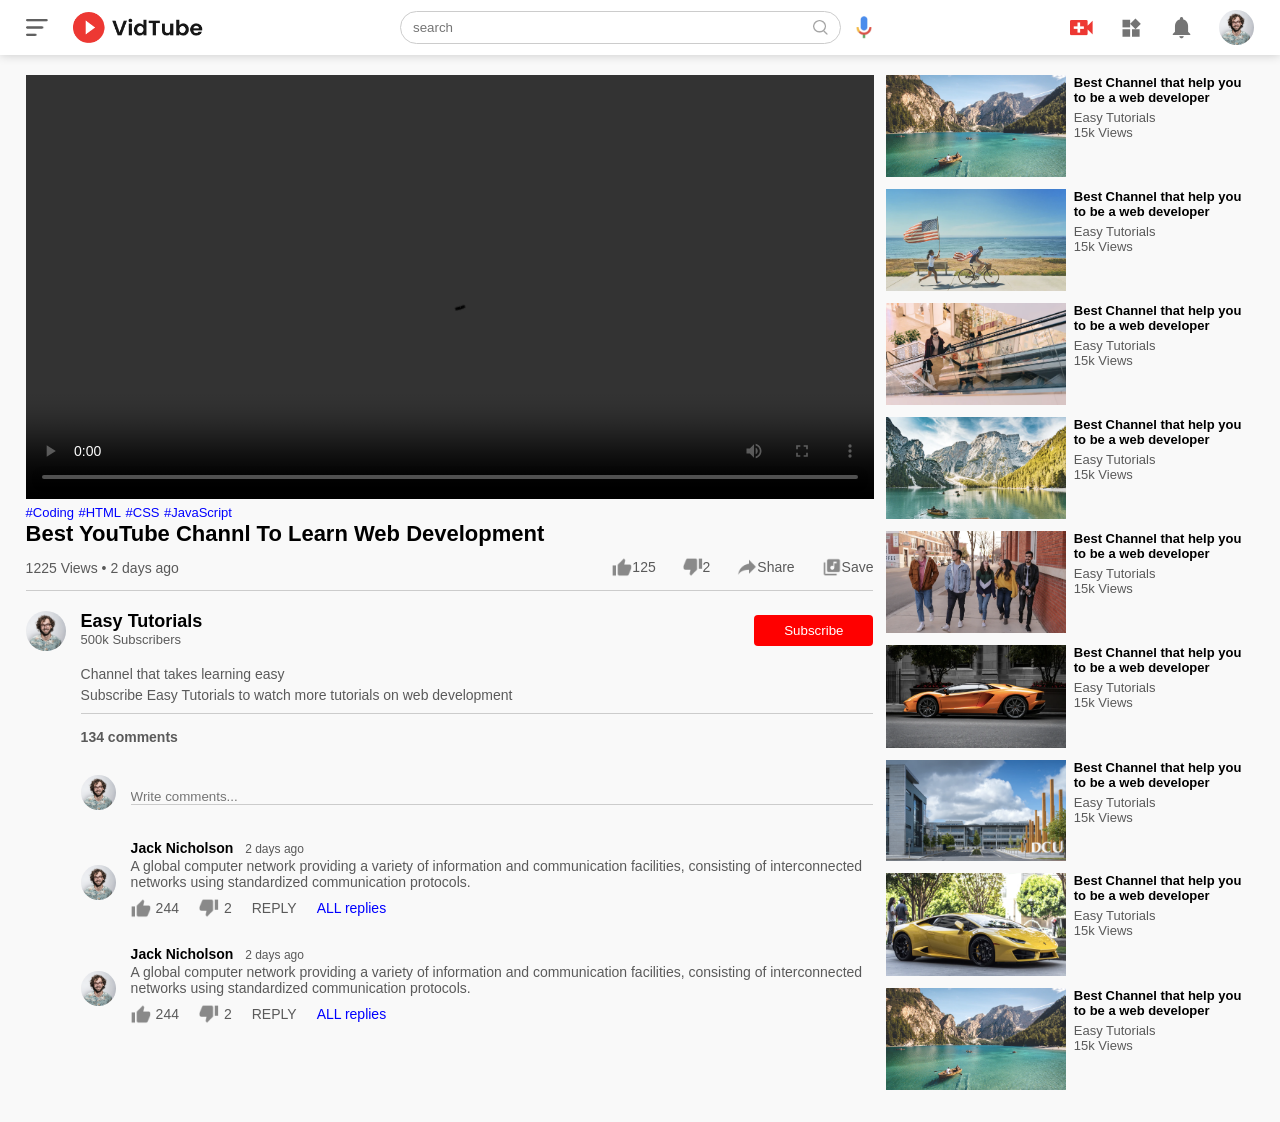
==== play-video.html @ 08e2ff48 "first commit" ====
<!DOCTYPE html>
<html lang="en">

<head>
    <meta charset="UTF-8">
    <meta name="viewport" content="width=device-width, initial-scale=1.0">
    <title>Play Video - Easy Tutorials YouTube Channel</title>
    <link rel="stylesheet" href="style.css">
</head>

<body>
    <nav class="flex-div">
        <div class="nav-left flex-div">
            <img src="images/menu.png" class="menu-icon">
            <img src="images/logo.png" class="logo">
        </div>
        <div class="nav-middle flex-div">
            <div class="search-box flex-div">
                <input type="text" placeholder="search">
                <img src="images/search.png">
            </div>
            <img src="images/voice-search.png" class="mic-iocn">
        </div>
        <div class="nav-right flex-div">
            <img src="images/upload.png">
            <img src="images/more.png">
            <img src="images/notification.png">
            <img src="images/Jack.png" class="user-icon">
        </div>
    </nav>

    <div class="container play-container">
        <div class="row">
            <div class="play-video">
                <video controls autoplay>
                    <source src="images/video.mp4" type="video/mp4">
                </video>
                <div class="tags">
                    <a href="">#Coding</a> <a href="">#HTML</a> <a href="">#CSS</a> <a href="">#JavaScript</a>
                </div>
                <h3>Best YouTube Channl To Learn Web Development</h3>
                <div class="play-video-info">
                    <p>1225 Views &bull; 2 days ago</p>
                    <div>
                        <a href=""><img src="images/like.png">125</a>
                        <a href=""><img src="images/dislike.png">2</a>
                        <a href=""><img src="images/share.png">Share</a>
                        <a href=""><img src="images/save.png">Save</a>
                    </div>
                </div>
                <hr>
                <div class="publisher">
                    <img src="images/Jack.png">
                    <div>
                        <p>Easy Tutorials</p>
                        <span>500k Subscribers</span>
                    </div>
                    <button type="button">Subscribe</button>
                </div>
                <div class="vid-description">
                    <p>Channel that takes learning easy</p>
                    <p>Subscribe Easy Tutorials to watch more tutorials on web development
                    </p>
                    <hr>
                    <h4>134 comments</h4>

                    <div class="add-comment">
                        <img src="images/Jack.png">
                        <input type="text" placeholder="Write comments...">
                    </div>
                    <div class="old-comment">
                        <img src="images/Jack.png">
                        <div>
                            <h3>Jack Nicholson <span>2 days ago</span></h3>
                            <p>A global computer network providing a variety of information and communication
                                facilities,
                                consisting of interconnected networks using standardized communication protocols.</p>
                            <div class="acomment-action">
                                <img src="images/like.png">
                                <span>244</span>
                                <img src="images/dislike.png">
                                <span>2</span>
                                <span>REPLY</span>
                                <a href="">ALL replies</a>
                            </div>
                        </div>
                    </div>
                    <div class="old-comment">
                        <img src="images/Jack.png">
                        <div>
                            <h3>Jack Nicholson <span>2 days ago</span></h3>
                            <p>A global computer network providing a variety of information and communication
                                facilities,
                                consisting of interconnected networks using standardized communication protocols.</p>
                            <div class="acomment-action">
                                <img src="images/like.png">
                                <span>244</span>
                                <img src="images/dislike.png">
                                <span>2</span>
                                <span>REPLY</span>
                                <a href="">ALL replies</a>
                            </div>
                        </div>
                    </div>

















                </div>

            </div>

            <div class="right-sidebar">

                <div class="side-video-list">
                    <a href="" class="small-thumbnail"><img src="images/thumbnail1.png"></a>
                    <div class="vid-info">
                        <a href="">Best Channel that help you to be a web developer</a>
                        <p> Easy Tutorials</p>
                        <p>15k Views</p>
                    </div>
                </div>
                <div class="side-video-list">
                    <a href="" class="small-thumbnail"><img src="images/thumbnail2.png"></a>
                    <div class="vid-info">
                        <a href="">Best Channel that help you to be a web developer</a>
                        <p> Easy Tutorials</p>
                        <p>15k Views</p>
                    </div>
                </div>
                <div class="side-video-list">
                    <a href="" class="small-thumbnail"><img src="images/thumbnail3.png"></a>
                    <div class="vid-info">
                        <a href="">Best Channel that help you to be a web developer</a>
                        <p> Easy Tutorials</p>
                        <p>15k Views</p>
                    </div>
                </div>
                <div class="side-video-list">
                    <a href="" class="small-thumbnail"><img src="images/thumbnail4.png"></a>
                    <div class="vid-info">
                        <a href="">Best Channel that help you to be a web developer</a>
                        <p> Easy Tutorials</p>
                        <p>15k Views</p>
                    </div>
                </div>
                <div class="side-video-list">
                    <a href="" class="small-thumbnail"><img src="images/thumbnail5.png"></a>
                    <div class="vid-info">
                        <a href="">Best Channel that help you to be a web developer</a>
                        <p> Easy Tutorials</p>
                        <p>15k Views</p>
                    </div>
                </div>
                <div class="side-video-list">
                    <a href="" class="small-thumbnail"><img src="images/thumbnail6.png"></a>
                    <div class="vid-info">
                        <a href="">Best Channel that help you to be a web developer</a>
                        <p> Easy Tutorials</p>
                        <p>15k Views</p>
                    </div>
                </div>
                <div class="side-video-list">
                    <a href="" class="small-thumbnail"><img src="images/thumbnail7.png"></a>
                    <div class="vid-info">
                        <a href="">Best Channel that help you to be a web developer</a>
                        <p> Easy Tutorials</p>
                        <p>15k Views</p>
                    </div>
                </div>
                <div class="side-video-list">
                    <a href="" class="small-thumbnail"><img src="images/thumbnail8.png"></a>
                    <div class="vid-info">
                        <a href="">Best Channel that help you to be a web developer</a>
                        <p> Easy Tutorials</p>
                        <p>15k Views</p>
                    </div>
                </div>
                <div class="side-video-list">
                    <a href="" class="small-thumbnail"><img src="images/thumbnail1.png"></a>
                    <div class="vid-info">
                        <a href="">Best Channel that help you to be a web developer</a>
                        <p> Easy Tutorials</p>
                        <p>15k Views</p>
                    </div>
                </div>










































































            </div>
        </div>
    </div>



</body>

</html>
---- style.css ----
*{
    margin: 0;
    padding: 0;
    font-family: 'poppins', sans-serif;
    box-sizing: border-box;
}
a{
    text-decoration: none;
    color: #5a5a5a;
}
img{
    cursor: pointer;
}
.flex-div{
    display: flex;
    align-items: center;

}
nav{
    padding: 10px 2%;
    justify-content: space-between;
    box-shadow: 0 0 10px rgba(0, 0, 0, 0.2);
    background: #fff;
    position: sticky;
    top: 0;
    z-index: 10;
}
.nav-right img{
    width: 25px;
    margin-right: 25px;
}
.nav-right .user-icon{
    width: 35px;
    border-radius: 50%;
    margin-right: 0;
}
.nav-left .menu-icon{
    width: 22px;
    margin-right: 25px;
}
.nav-left .logo{
    width: 130px;
}
.nav-middle .mic-iocn{
    width: 16px;
}
.nav-middle .search-box{
    border: 1px solid #ccc;
    margin-right: 15px;
    padding: 8px 12px;
    border-radius: 25px;
}
.nav-middle .search-box input{
    width: 400px;
    border: 0;
    outline: 0;
    background: transparent;
}
.nav-middle .search-box img{
    width: 15px;
}
/* ------------sidebar----------- */

.sidebar{
    background: #fff;
    width: 15%;
    height: 100vh;
    position: fixed;
    top: 0;
    padding-left: 2%;
    padding-top: 80px;

}
.shortcut-links a img{
    width: 20px;
    margin-right: 20px;
}
.shortcut-links a{
    display: flex;
    align-items: center;
    margin-bottom: 20px;
    width: fit-content;
    flex-wrap: wrap;
}
.shortcut-links a:first-child{
    color: #ed3833;
}
.sidebar hr{
    border: 0;
    height: 1px;
    background: #ccc;
    width: 85%;
}
.subscribed-list h3{
    font-size: 13px;
    margin: 20px 0;
    color: #5a5a5a;
}
.subscribed-list a{
    display: flex;
    align-items: center;
    margin-bottom: 20px;
    width: fit-content;
    flex-wrap: wrap;
}
.subscribed-list a img{
    width: 25px;
    border-radius: 50%;
    margin-right: 20px;
}
.small-sidebar{
    width: 5%;
}
.small-sidebar a p{
    display: none;
}
.small-sidebar h3{
    display: none;
}
.small-sidebar hr{
    width: 50px;
    margin-bottom: 25px;
}
/* ------------ main ------------ */

.container{
    background: #f9f9f9;
    padding-left: 17%;
    padding-right: 2%;
    padding-top: 20px;
    padding-bottom: 20px;
}
.list-container{
    padding: 7%;

}
.banner{
    width: 100%;
}
.banner img{
    width: 100%;
    border-radius: 8px;

}
.list-container{
    display: grid;
    grid-template-columns: repeat(auto-fit, minmax(250px, 1fr));
    grid-column-gap: 16px;
    grid-row-gap: 30px;
    margin-top: 15px;
}
.vid-list .thumbnail{
    width: 100%;
    border-radius: 5px;
}
.vid-list .flex-div{
    align-items: flex-start;
    margin-top: 7px;
}
.vid-list .flex-div img{
    width: 35px;
    margin-right: 10px;
    border-radius: 50%;
}
.vid-info{
    color: #5a5a5a;
    font-size: 13px;
}
.vid-info a{
    color: #000;
    font-weight: 600;
    display: block;
    margin-bottom: 5px;
}


@media (max-width: 900px){
    .menu-icon{
        display: none;
    }
    .sidebar{
        display: none;
    }
    .container, .list-container{
        padding-left: 5%;
        padding-right: 5%;
    }
    .nav-right img{
        display: none;
    }
    .nav-right .user-icon{
        display: block;
        width: 30px;
    }
    .nav-middle .search-box input{
        width: 100px;
    }
    .nav-middle .mic-iocn{
        display: none;
    }
    .logo{
        width: 90px;
    }
}
/*------------ play video page ------------ */
.play-container{
    padding-left: 2%;
}
.row{
    display: flex;
    justify-content: space-between;
    flex-wrap: wrap;
}
.play-video{
    flex-basis: 69%;
}
.right-sidebar{
    flex-basis: 30%;
}
.play-video video{
    width: 100%;
}

.side-video-list{
    display: flex;
    justify-content: space-between;
    margin-bottom: 8px;
}
.side-video-list img{
    width: 100%;
}
.side-video-list .small-thumbnail{
    flex-basis: 49%;
}
.side-video-list .vid-info{
    flex-basis: 49%;
}
.play-video .tags a{
    color: #0000ff;
    font-size: 13px;
}
.play-video h3{
    font-weight: 600;
    font-size: 22px;
}
.play-video .play-video-info{
    display: flex;
    align-items: center;
    justify-content: space-between;
    flex-wrap: wrap;
    margin-top: 10px;
    font-size: 14px;
    color: #5a5a5a;
} 
.play-video .play-video-info a img{
    width: 20px;
    margin-left: 8px;
}
.play-video .play-video-info a{
    display: inline-flex;
    align-items: center;
    margin-left: 15px;
}
.play-video hr{
    border: 0;
    height: 1px;
    background: #ccc;
    margin: 10px 0;
}
.publisher{
    display: flex;
    align-items: center;
    margin-top: 20px;
}
.publisher div{
    flex: 1;
    line-height: 18px;
}
.publisher img{
    width: 40px;
    border-radius: 50%;
    margin-right: 15px;
}
.publisher div p{
    color: #000;
    font-weight: 600;
    font-size: 18px;
}.publisher div span{
    font-size: 13px;
    color: #5a5a5a;
}
.publisher button{
    background: red;
    color: #fff;
    padding: 8px 30px;
    border: 0;
    outline: 0;
    border-radius: 4px;
    cursor: pointer;
}
.vid-description{
    padding-left: 55px;
    margin: 15px 0;
}
.vid-description p{
    font-size: 14px;
    margin-bottom: 5px;
    color: #5a5a5a;
}
.vid-description h4{
    font-size: 14px;
    color: #5a5a5a;
    margin-top: 15px;
}
.add-comment{
    display: flex;
    align-items: center;
    margin: 30px 0;
}
.add-comment img{
    width: 35px;
    border-radius: 50%;
    margin-right: 15px;
}
.add-comment input{
    border: 0;
    outline: 0;
    border-bottom: 1px solid #ccc;
    width: 100%;
    padding-top: 10px;
    background: transparent;
}
.old-comment{
    display: flex;
    align-items: center;
    margin: 20px 0;
}
.old-comment img{
    width: 35px;
    border-radius: 50%;
    margin-right: 15px;
}
.old-comment h3{
    font-size: 14px;
    margin-bottom: 2px;
}
.old-comment h3 span{
    font-size: 12px;
    color: #5a5a5a;
    font-weight: 500;
    margin-left: 8px;
}
.old-comment .acomment-action{
    display: flex;
    align-items: center;
    margin: 8px 0;
    font-size: 14px;
}
.old-comment .acomment-action img{
    border-radius: 0;
    width: 20px;
    margin-right: 5px;
}
.old-comment .acomment-action span{
    margin-right: 20px;
    color: #5a5a5a;
}
.old-comment .acomment-action a{
    color: #0000ff;
}

@media (max-width:500px){
    .play-video{
        flex-basis: 100%;
    }
    .right-sidebar{
        flex-basis: 100%;
    }
    .play-container{
        padding-left: 5%;
    }
    .vid-description{
        padding-left: 0;
    }
    .play-video .play-video-info a{
        margin-left: 0;
        margin-right: 15px;
        margin-top: 15px;
    }
}

.large-container{
    padding-left: 7%;
}
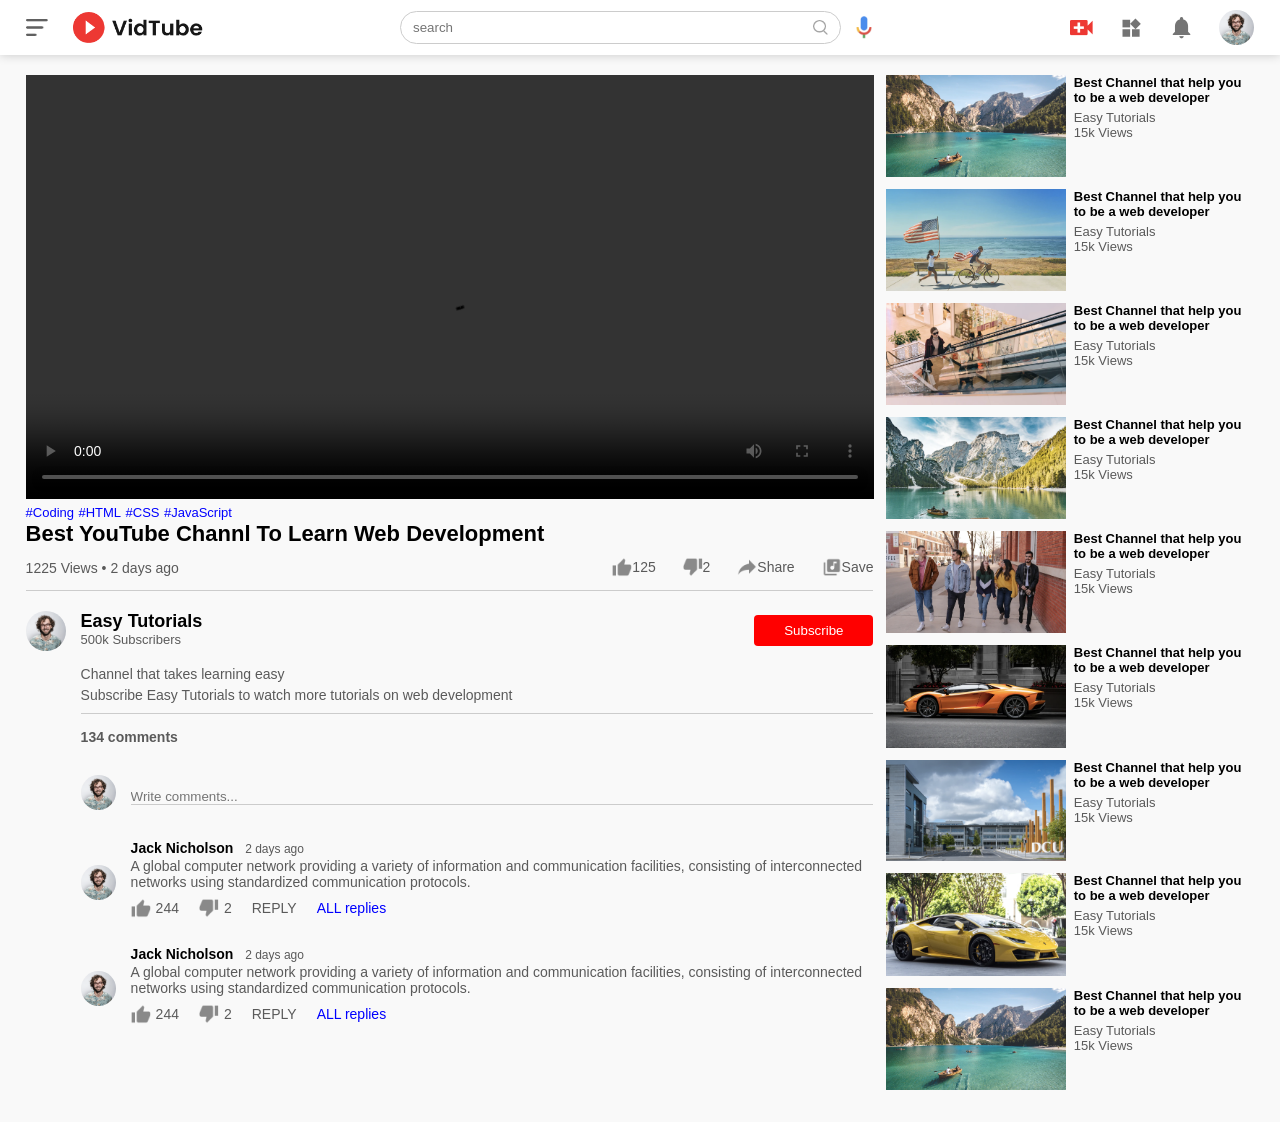
==== commit 665f8900: "added video page changes" ====
--- a/play-video.html
+++ b/play-video.html
@@ -105,20 +105,6 @@
 
 
 
-
-
-
-
-
-
-
-
-
-
-
-
-
-
                 </div>
 
             </div>
@@ -200,77 +186,6 @@
 
 
 
-
-
-
-
-
-
-
-
-
-
-
-
-
-
-
-
-
-
-
-
-
-
-
-
-
-
-
-
-
-
-
-
-
-
-
-
-
-
-
-
-
-
-
-
-
-
-
-
-
-
-
-
-
-
-
-
-
-
-
-
-
-
-
-
-
-
-
-
-
-
-
             </div>
         </div>
     </div>
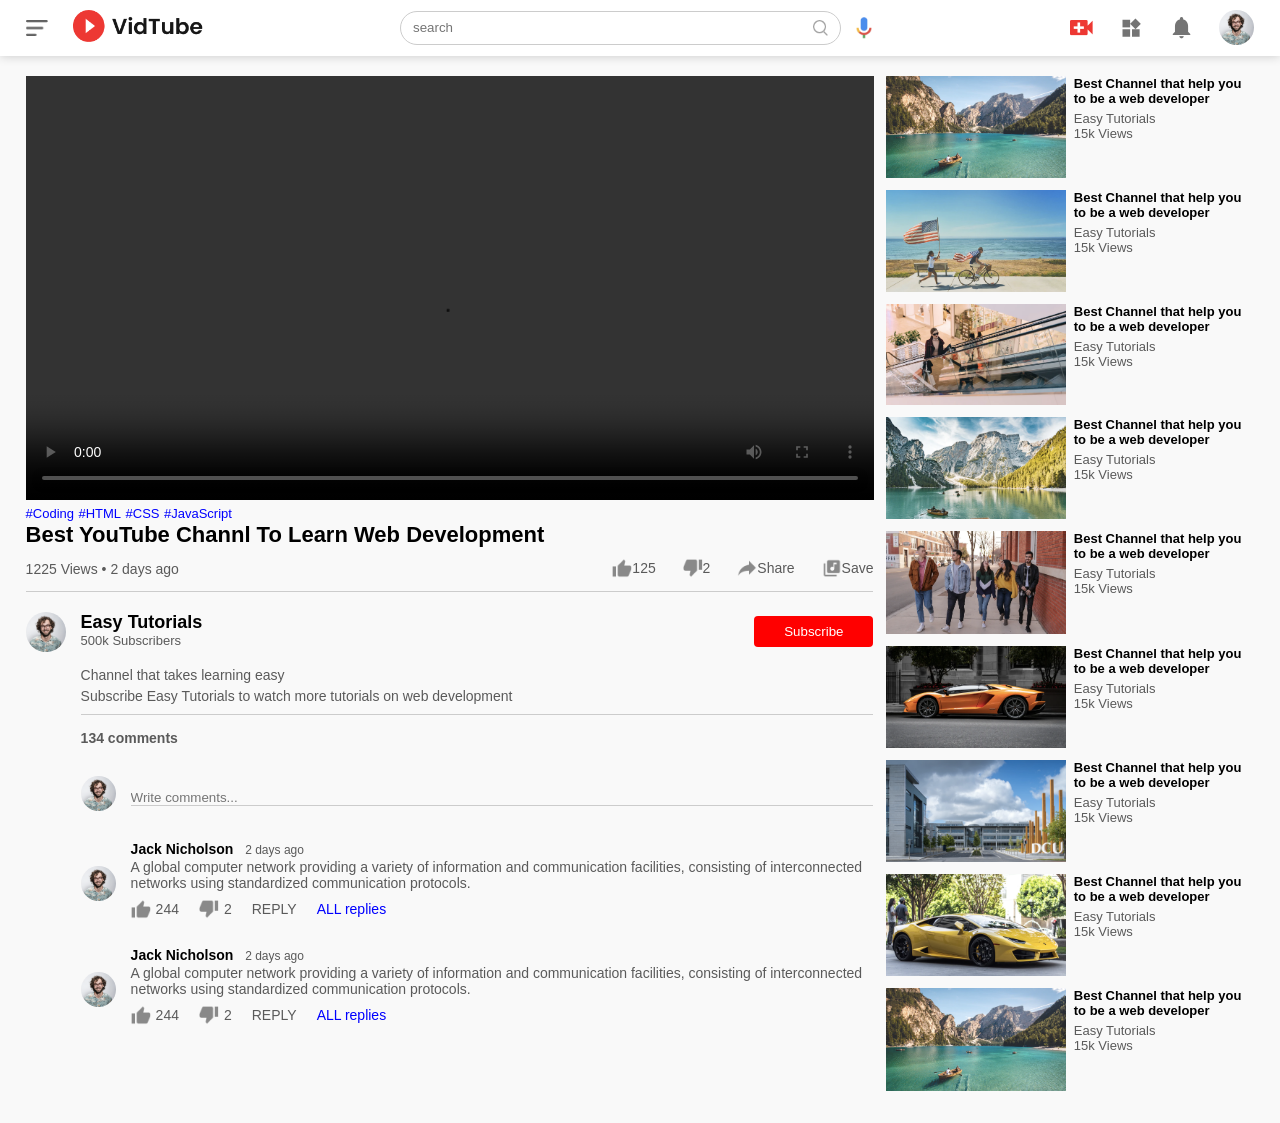
==== commit ee1445e9: "updated website" ====
--- a/play-video.html
+++ b/play-video.html
@@ -12,7 +12,10 @@
     <nav class="flex-div">
         <div class="nav-left flex-div">
             <img src="images/menu.png" class="menu-icon">
-            <img src="images/logo.png" class="logo">
+            <!-- <img src="images/logo.png" class="logo"> -->
+            <a href="index.html">
+                <img src="images/logo.png" class="logo">
+            </a>
         </div>
         <div class="nav-middle flex-div">
             <div class="search-box flex-div">
